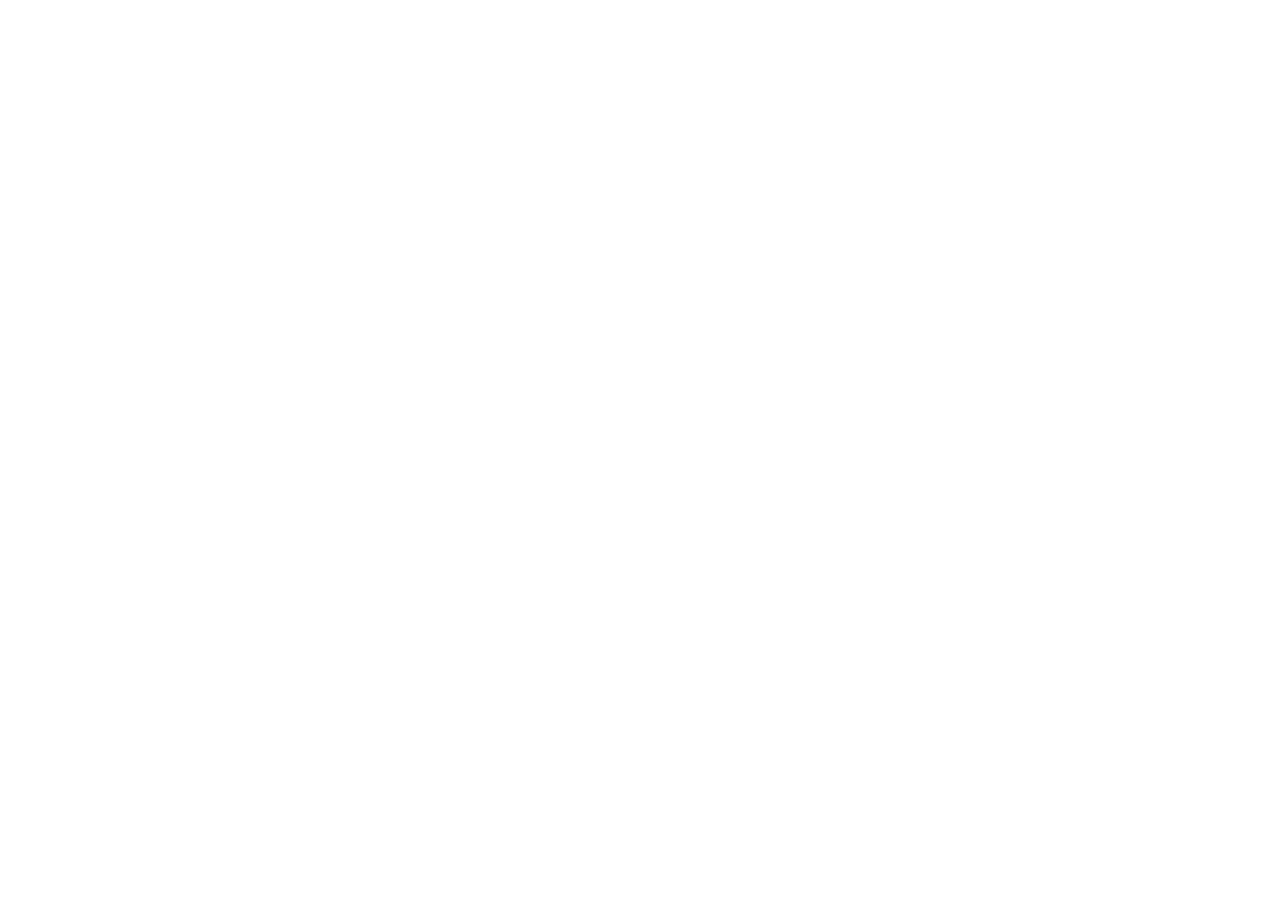
==== index.html @ ab1b5532 "Начальная заготовка для верстки" ====
<!DOCTYPE html>
<!--[if lt IE 7]><html lang="ru" class="lt-ie9 lt-ie8 lt-ie7"><![endif]-->
<!--[if IE 7]><html lang="ru" class="lt-ie9 lt-ie8"><![endif]-->
<!--[if IE 8]><html lang="ru" class="lt-ie9"><![endif]-->
<!--[if gt IE 8]><!-->
<html lang="ru">
<!--<![endif]-->
<head>
	<meta charset="utf-8" />
	<title>Заголовок</title>
	<meta name="description" content="" />
	<meta http-equiv="X-UA-Compatible" content="IE=edge" />
	<meta name="viewport" content="width=device-width, initial-scale=1.0" />
	<link rel="shortcut icon" href="favicon.png" />
	<link rel="stylesheet" href="libs/bootstrap/bootstrap-grid-3.3.1.min.css" />
	<link rel="stylesheet" href="libs/font-awesome-4.2.0/css/font-awesome.min.css" />
	<link rel="stylesheet" href="libs/fancybox/jquery.fancybox.css" />
	<link rel="stylesheet" href="libs/owl-carousel/owl.carousel.css" />
	<link rel="stylesheet" href="libs/countdown/jquery.countdown.css" />
	<link rel="stylesheet" href="css/fonts.css" />
	<link rel="stylesheet" href="css/main.css" />
	<link rel="stylesheet" href="css/media.css" />
</head>
<body>
	<!--[if lt IE 9]>
	<script src="libs/html5shiv/es5-shim.min.js"></script>
	<script src="libs/html5shiv/html5shiv.min.js"></script>
	<script src="libs/html5shiv/html5shiv-printshiv.min.js"></script>
	<script src="libs/respond/respond.min.js"></script>
	<![endif]-->
	<script src="libs/jquery/jquery-1.11.1.min.js"></script>
	<script src="libs/jquery-mousewheel/jquery.mousewheel.min.js"></script>
	<script src="libs/fancybox/jquery.fancybox.pack.js"></script>
	<script src="libs/waypoints/waypoints-1.6.2.min.js"></script>
	<script src="libs/scrollto/jquery.scrollTo.min.js"></script>
	<script src="libs/owl-carousel/owl.carousel.min.js"></script>
	<script src="libs/countdown/jquery.plugin.js"></script>
	<script src="libs/countdown/jquery.countdown.min.js"></script>
	<script src="libs/countdown/jquery.countdown-ru.js"></script>
	<script src="libs/landing-nav/navigation.js"></script>
	<script src="js/common.js"></script>
	<!-- Yandex.Metrika counter --><!-- /Yandex.Metrika counter -->
	<!-- Google Analytics counter --><!-- /Google Analytics counter -->
</body>
</html>
---- css/fonts.css ----
/* font-family: "RobotoRegular"; */
@font-face {
	font-family: "RobotoRegular";
	src: url("../fonts/RobotoRegular/RobotoRegular.eot");
	src: url("../fonts/RobotoRegular/RobotoRegular.eot?#iefix")format("embedded-opentype"),
	url("../fonts/RobotoRegular/RobotoRegular.woff") format("woff"),
	url("../fonts/RobotoRegular/RobotoRegular.ttf") format("truetype");
	font-style: normal;
	font-weight: normal;
}
/* font-family: "RobotoLight"; */
@font-face {
	font-family: "RobotoLight";
	src: url("../fonts/RobotoLight/RobotoLight.eot");
	src: url("../fonts/RobotoLight/RobotoLight.eot?#iefix")format("embedded-opentype"),
	url("../fonts/RobotoLight/RobotoLight.woff") format("woff"),
	url("../fonts/RobotoLight/RobotoLight.ttf") format("truetype");
	font-style: normal;
	font-weight: normal;
}
/* font-family: "RobotoMedium"; */
@font-face {
	font-family: "RobotoMedium";
	src: url("../fonts/RobotoMedium/RobotoMedium.eot");
	src: url("../fonts/RobotoMedium/RobotoMedium.eot?#iefix")format("embedded-opentype"),
	url("../fonts/RobotoMedium/RobotoMedium.woff") format("woff"),
	url("../fonts/RobotoMedium/RobotoMedium.ttf") format("truetype");
	font-style: normal;
	font-weight: normal;
}
/* font-family: "RobotoBold"; */
@font-face {
	font-family: "RobotoBold";
	src: url("../fonts/RobotoBold/RobotoBold.eot");
	src: url("../fonts/RobotoBold/RobotoBold.eot?#iefix")format("embedded-opentype"),
	url("../fonts/RobotoBold/RobotoBold.woff") format("woff"),
	url("../fonts/RobotoBold/RobotoBold.ttf") format("truetype");
	font-style: normal;
	font-weight: normal;
}
---- css/main.css ----
*::-webkit-input-placeholder {
	color: #666;
	opacity: 1;
}
*:-moz-placeholder {
	color: #666;
	opacity: 1;
}
*::-moz-placeholder {
	color: #666;
	opacity: 1;
}
*:-ms-input-placeholder {
	color: #666;
	opacity: 1;
}

body input:focus:required:invalid,
body textarea:focus:required:invalid {
	
}
body input:required:valid,
body textarea:required:valid {
	
}
body {
	font-family: "RobotoRegular", sans-serif;
	font-size: 16px;
}
---- css/media.css ----
/*==========  Desktop First Method  ==========*/

/* Large Devices, Wide Screens */
@media only screen and (max-width : 1200px) {

}

/* Medium Devices, Desktops */
@media only screen and (max-width : 992px) {

}

/* Small Devices, Tablets */
@media only screen and (max-width : 768px) {

}

/* Extra Small Devices, Phones */
@media only screen and (max-width : 480px) {

}

/* Custom, iPhone Retina */
@media only screen and (max-width : 320px) {

}


/*==========  Mobile First Method  ==========*/

/* Custom, iPhone Retina */
@media only screen and (min-width : 320px) {

}

/* Extra Small Devices, Phones */
@media only screen and (min-width : 480px) {

}

/* Small Devices, Tablets */
@media only screen and (min-width : 768px) {

}

/* Medium Devices, Desktops */
@media only screen and (min-width : 992px) {

}

 /* Large Devices, Wide Screens */
@media only screen and (min-width : 1200px) {

}
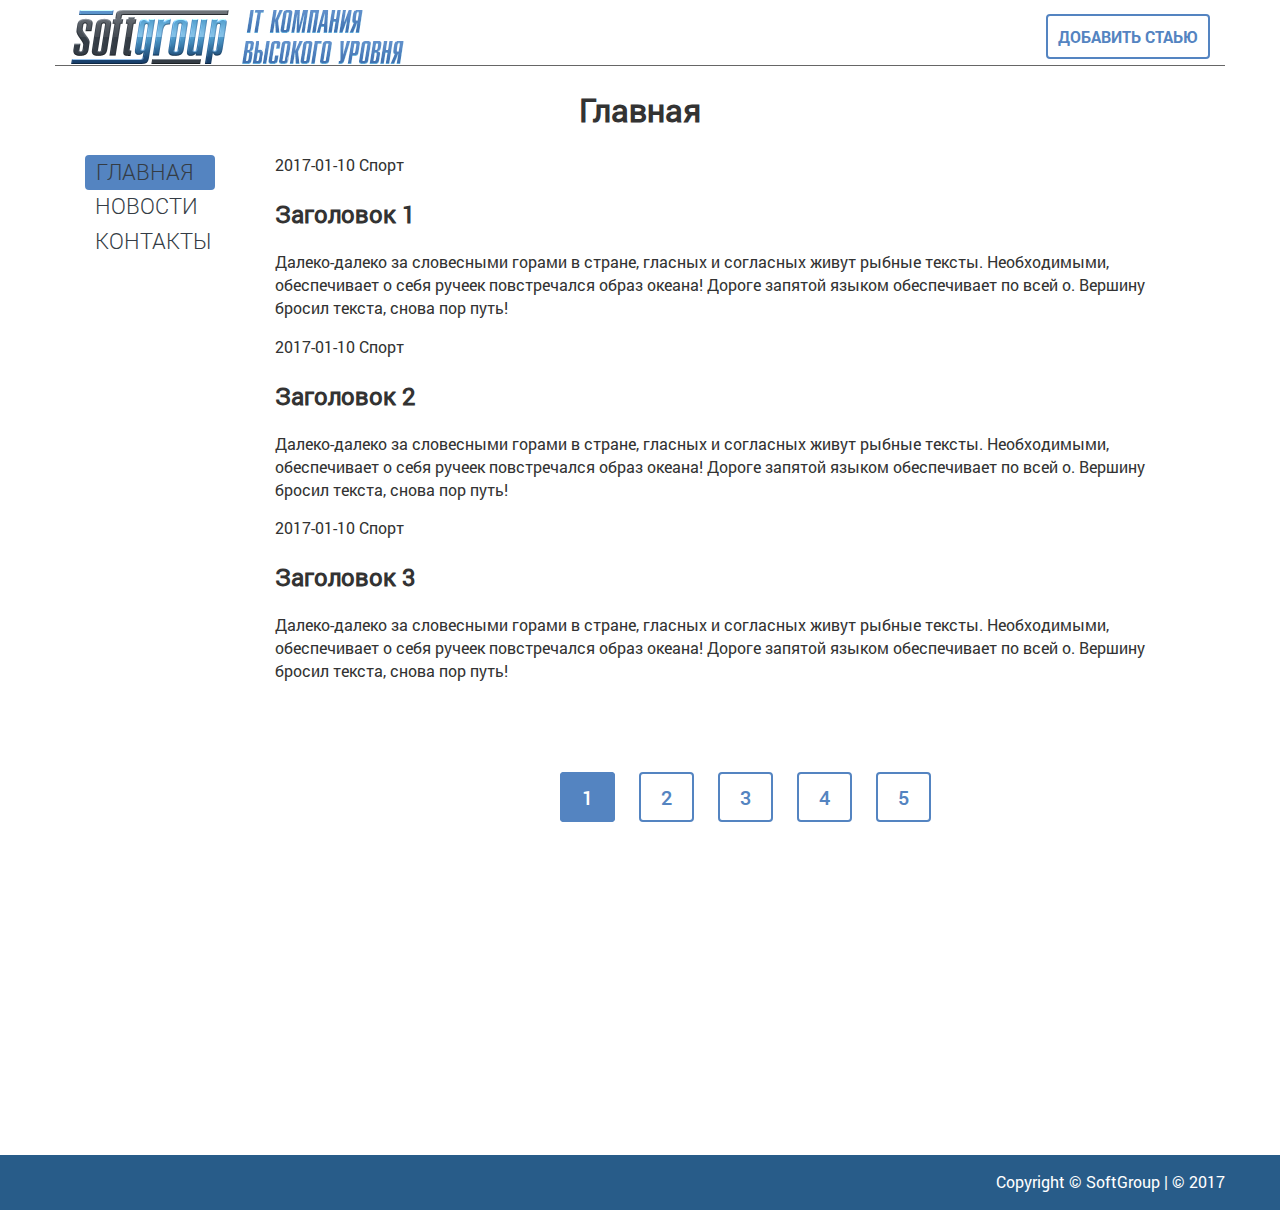
==== commit 5f0cabe5: "Дизайн сайта" ====
--- a/index.html
+++ b/index.html
@@ -7,7 +7,7 @@
 <!--<![endif]-->
 <head>
 	<meta charset="utf-8" />
-	<title>Заголовок</title>
+	<title>SOFTGROUP</title>
 	<meta name="description" content="" />
 	<meta http-equiv="X-UA-Compatible" content="IE=edge" />
 	<meta name="viewport" content="width=device-width, initial-scale=1.0" />
@@ -22,6 +22,104 @@
 	<link rel="stylesheet" href="css/media.css" />
 </head>
 <body>
+
+	<header>
+		<div class="container">
+			<div class="row">
+				<div class="col-md-4">
+					<a href="#"><img src="img/logo.png" alt="alt"></a>
+				</div>
+				<div class="col-md-5"></div>
+				<div class="col-md-3"><p><a href="#" class="button"><span>Добавить стаью</span></a></p></div>
+			</div>
+		</div>
+	</header>
+
+
+
+	<article>
+
+		<div class="container">
+
+			<h1>Главная</h1>
+
+			<div class="col-md-2">
+				<!-- Навигация -->
+				<nav>
+					<ul>
+						<li class="current"><a href="#">Главная</a></li>
+						<li><a href="#">Новости</a></li>
+						<li><a href="#">Контакты</a></li>
+					</ul>
+				</nav>
+			</div>
+
+			<div class="col-md-10">
+
+
+
+				<div class="post">
+
+					<div class="news_data">
+						<time datetime="">2017-01-10</time>
+						<span id="category">Спорт</span>
+					</div>
+
+					<h2>Заголовок 1</h2>
+					<p>Далеко-далеко за словесными горами в стране, гласных и согласных живут рыбные тексты. Необходимыми, обеспечивает о себя ручеек повстречался образ океана! Дороге запятой языком обеспечивает по всей о. Вершину бросил текста, снова пор путь!</p>
+
+				</div>
+
+				<div class="post">
+
+					<div class="news_data">
+						<time datetime="">2017-01-10</time>
+						<span id="category">Спорт</span>
+					</div>
+
+					<h2>Заголовок 2</h2>
+					<p>Далеко-далеко за словесными горами в стране, гласных и согласных живут рыбные тексты. Необходимыми, обеспечивает о себя ручеек повстречался образ океана! Дороге запятой языком обеспечивает по всей о. Вершину бросил текста, снова пор путь!</p>
+
+				</div>
+
+				<div class="post">
+
+					<div class="news_data">
+						<time datetime="">2017-01-10</time>
+						<span id="category">Спорт</span>
+					</div>
+
+					<h2>Заголовок 3</h2>
+					<p>Далеко-далеко за словесными горами в стране, гласных и согласных живут рыбные тексты. Необходимыми, обеспечивает о себя ручеек повстречался образ океана! Дороге запятой языком обеспечивает по всей о. Вершину бросил текста, снова пор путь!</p>
+
+				</div>
+				<!--  Пагинатор -->
+				<div class="pagination">
+					<ul>
+						<li><a href="#" class="button active">1</a></li>
+						<li><a href="#" class="button">2</a></li>
+						<li><a href="#" class="button">3</a></li>
+						<li><a href="#" class="button">4</a></li>
+						<li><a href="#" class="button">5</a></li>
+					</ul>
+				</div>
+
+			</div>
+		</div>
+		
+
+	</article>
+
+
+
+	<footer class="footer">
+		<div class="container">
+			<div class="row">
+				<p>Copyright &copy; SoftGroup | &copy; 2017</p>
+			</div>
+		</div>
+		<!-- &copy; -->
+	</footer>
 	<!--[if lt IE 9]>
 	<script src="libs/html5shiv/es5-shim.min.js"></script>
 	<script src="libs/html5shiv/html5shiv.min.js"></script>
--- a/css/main.css
+++ b/css/main.css
@@ -23,7 +23,129 @@
 body textarea:required:valid {
 	
 }
+html{
+	position: relative;
+	min-height: 100%;
+}
+
 body {
 	font-family: "RobotoRegular", sans-serif;
 	font-size: 16px;
 }
+
+/*****************header**********************/
+
+header{
+	text-transform: uppercase;
+	font-family: "RobotoBold";
+	margin-top: 10px;
+}
+
+header .row{
+	border-bottom: 1px solid #666;
+}
+
+.button{
+	border: 2px solid #5484C1;
+	border-radius: 4px;
+	color: #5484C1;
+	padding: 10px;
+}
+
+header p{
+	text-align: right;
+}
+
+.button:hover{
+	background-color: #5484C1;
+	color: #fff;
+}
+
+.button:active{
+	background-color: #2B608D;
+	color: #fff;
+}
+/*************************/
+article h1{
+	text-align: center;
+}
+/****************************nav***********************/
+
+nav{
+	margin: -15px 0 0 0;
+	text-transform: uppercase;
+	height: 1000px;
+	color: #343C45;
+}
+
+nav ul{
+	margin-left: -40px;
+}
+
+nav ul li{
+	list-style-type: none;
+	list-style-position: outside;
+	display: block;
+	width: 130px;
+	height: 35px;
+	/*padding-bottom: 10px;*/
+}
+
+nav ul li:hover{
+	border: 1px solid #343C45;
+	border-radius: 4px;
+}
+
+nav ul li:active{
+	border: 2px solid #343C45;
+}
+
+.current{
+	border-radius: 4px;
+	border: 1px solid transparent;
+	background-color: #5484C1;
+}
+
+
+
+nav ul li a{
+	font-family: "RobotoLight";
+	font-size: 22px;
+	padding-left: 10px;
+	color: #343C45;
+}
+
+/******************pagination**************************/
+.pagination{
+	margin-top: 100px;
+	text-align: center;
+}
+
+.pagination ul li{
+	margin-right: 20px;
+	display: inline-block;
+}
+
+.pagination ul li a{
+	font-family: "RobotoMedium";
+	font-size: 20px
+}
+
+.pagination .button{
+	padding: 10px 20px;
+}
+
+.active{
+	background-color: #5484C1;
+	color: #fff;
+}
+
+/*****************footer******************/
+footer{
+	background-color: #285C89;
+}
+
+footer p{
+	color: #fff;
+	text-align: right;
+}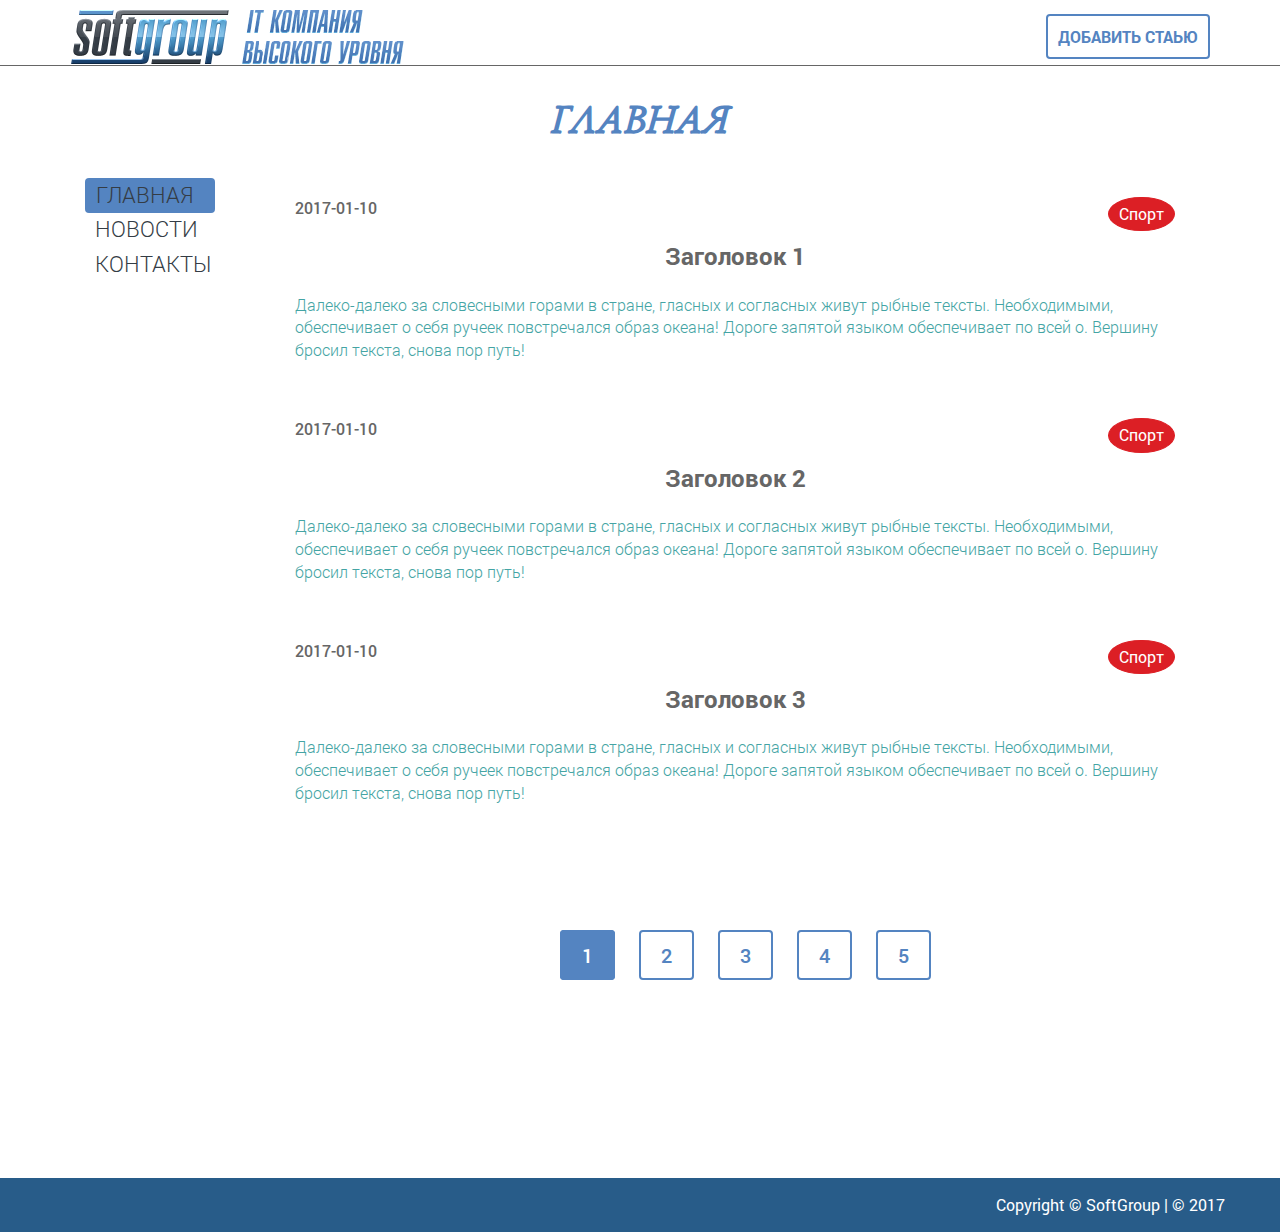
==== commit fe1965e2: "Дизайн главной страницы" ====
--- a/index.html
+++ b/index.html
@@ -55,58 +55,60 @@
 			</div>
 
 			<div class="col-md-10">
+				<div class="news">
 
 
 
-				<div class="post">
+					<div class="post">
 
-					<div class="news_data">
-						<time datetime="">2017-01-10</time>
-						<span id="category">Спорт</span>
+						<div class="news_data">
+								<time datetime="">2017-01-10</time>
+								<span id="category">Спорт</span>
+						</div>
+
+						<h2><a href="#">Заголовок 1</a></h2>
+						<p>Далеко-далеко за словесными горами в стране, гласных и согласных живут рыбные тексты. Необходимыми, обеспечивает о себя ручеек повстречался образ океана! Дороге запятой языком обеспечивает по всей о. Вершину бросил текста, снова пор путь!</p>
+
 					</div>
 
-					<h2>Заголовок 1</h2>
-					<p>Далеко-далеко за словесными горами в стране, гласных и согласных живут рыбные тексты. Необходимыми, обеспечивает о себя ручеек повстречался образ океана! Дороге запятой языком обеспечивает по всей о. Вершину бросил текста, снова пор путь!</p>
+					<div class="post">
+
+						<div class="news_data">
+							<time datetime="">2017-01-10</time>
+							<span id="category">Спорт</span>
+						</div>
+
+						<h2><a href="#">Заголовок 2</a></h2>
+						<p>Далеко-далеко за словесными горами в стране, гласных и согласных живут рыбные тексты. Необходимыми, обеспечивает о себя ручеек повстречался образ океана! Дороге запятой языком обеспечивает по всей о. Вершину бросил текста, снова пор путь!</p>
+
+					</div>
+
+					<div class="post">
+
+						<div class="news_data">
+							<time datetime="">2017-01-10</time>
+							<span id="category">Спорт</span>
+						</div>
+
+						<h2><a href="#">Заголовок 3</a></h2>
+						<p>Далеко-далеко за словесными горами в стране, гласных и согласных живут рыбные тексты. Необходимыми, обеспечивает о себя ручеек повстречался образ океана! Дороге запятой языком обеспечивает по всей о. Вершину бросил текста, снова пор путь!</p>
+
+					</div>
+					<!--  Пагинатор -->
+					<div class="pagination">
+						<ul>
+							<li><a href="#" class="button active">1</a></li>
+							<li><a href="#" class="button">2</a></li>
+							<li><a href="#" class="button">3</a></li>
+							<li><a href="#" class="button">4</a></li>
+							<li><a href="#" class="button">5</a></li>
+						</ul>
+					</div>
 
 				</div>
-
-				<div class="post">
-
-					<div class="news_data">
-						<time datetime="">2017-01-10</time>
-						<span id="category">Спорт</span>
-					</div>
-
-					<h2>Заголовок 2</h2>
-					<p>Далеко-далеко за словесными горами в стране, гласных и согласных живут рыбные тексты. Необходимыми, обеспечивает о себя ручеек повстречался образ океана! Дороге запятой языком обеспечивает по всей о. Вершину бросил текста, снова пор путь!</p>
-
-				</div>
-
-				<div class="post">
-
-					<div class="news_data">
-						<time datetime="">2017-01-10</time>
-						<span id="category">Спорт</span>
-					</div>
-
-					<h2>Заголовок 3</h2>
-					<p>Далеко-далеко за словесными горами в стране, гласных и согласных живут рыбные тексты. Необходимыми, обеспечивает о себя ручеек повстречался образ океана! Дороге запятой языком обеспечивает по всей о. Вершину бросил текста, снова пор путь!</p>
-
-				</div>
-				<!--  Пагинатор -->
-				<div class="pagination">
-					<ul>
-						<li><a href="#" class="button active">1</a></li>
-						<li><a href="#" class="button">2</a></li>
-						<li><a href="#" class="button">3</a></li>
-						<li><a href="#" class="button">4</a></li>
-						<li><a href="#" class="button">5</a></li>
-					</ul>
-				</div>
-
 			</div>
 		</div>
-		
+
 
 	</article>
 
--- a/css/fonts.css
+++ b/css/fonts.css
@@ -37,4 +37,15 @@
 	url("../fonts/RobotoBold/RobotoBold.ttf") format("truetype");
 	font-style: normal;
 	font-weight: normal;
-}+}
+
+/* font-family: "AlexanderRegular"; */
+@font-face {
+    font-family: "AlexanderRegular";
+    src: url("../fonts/AlexanderRegular/AlexanderRegular.eot");
+    src: url("../fonts/AlexanderRegular/AlexanderRegular.eot?#iefix")format("embedded-opentype"),
+    url("../fonts/AlexanderRegular/AlexanderRegular.woff") format("woff"),
+    url("../fonts/AlexanderRegular/AlexanderRegular.ttf") format("truetype");
+    font-style: normal;
+    font-weight: normal;
+}
--- a/css/main.css
+++ b/css/main.css
@@ -31,6 +31,14 @@
 body {
 	font-family: "RobotoRegular", sans-serif;
 	font-size: 16px;
+}
+
+article h1{
+	text-transform: uppercase;
+	font-family: "AlexanderRegular";
+	font-size: 40px;
+	color: #5484C1;
+	text-align: center;
 }
 
 /*****************header**********************/
@@ -39,10 +47,11 @@
 	text-transform: uppercase;
 	font-family: "RobotoBold";
 	margin-top: 10px;
+	border-bottom: 1px solid #666;
 }
 
 header .row{
-	border-bottom: 1px solid #666;
+	
 }
 
 .button{
@@ -65,10 +74,8 @@
 	background-color: #2B608D;
 	color: #fff;
 }
-/*************************/
-article h1{
-	text-align: center;
-}
+
+
 /****************************nav***********************/
 
 nav{
@@ -148,4 +155,50 @@
 footer p{
 	color: #fff;
 	text-align: right;
+}
+
+/************news****************/
+.post{
+	padding: 20px;
+	color: #666;
+}
+
+.post:hover{
+	border:1px solid #343C45;
+}
+
+.post .news_data time{
+	text-align: left;
+	font-family: "RobotoMedium";
+}
+
+.post .news_data span{
+	float: right;
+}
+
+#category{
+	background: #DC1F25;
+	border: 1px solid #DC1F25;
+	border-radius: 50%;
+	padding: 5px 10px;
+	color: #fff;
+}
+
+.post h2{
+	font-family: "RobotoBold";
+	text-align: center;
+	
+}
+
+.post h2 a{
+	color: #666;
+}
+
+.post h2 a:hover{
+	text-decoration: underline;
+}
+
+.post p{
+	font-family: "RobotoLight";
+	color: #44A4A4;
 }